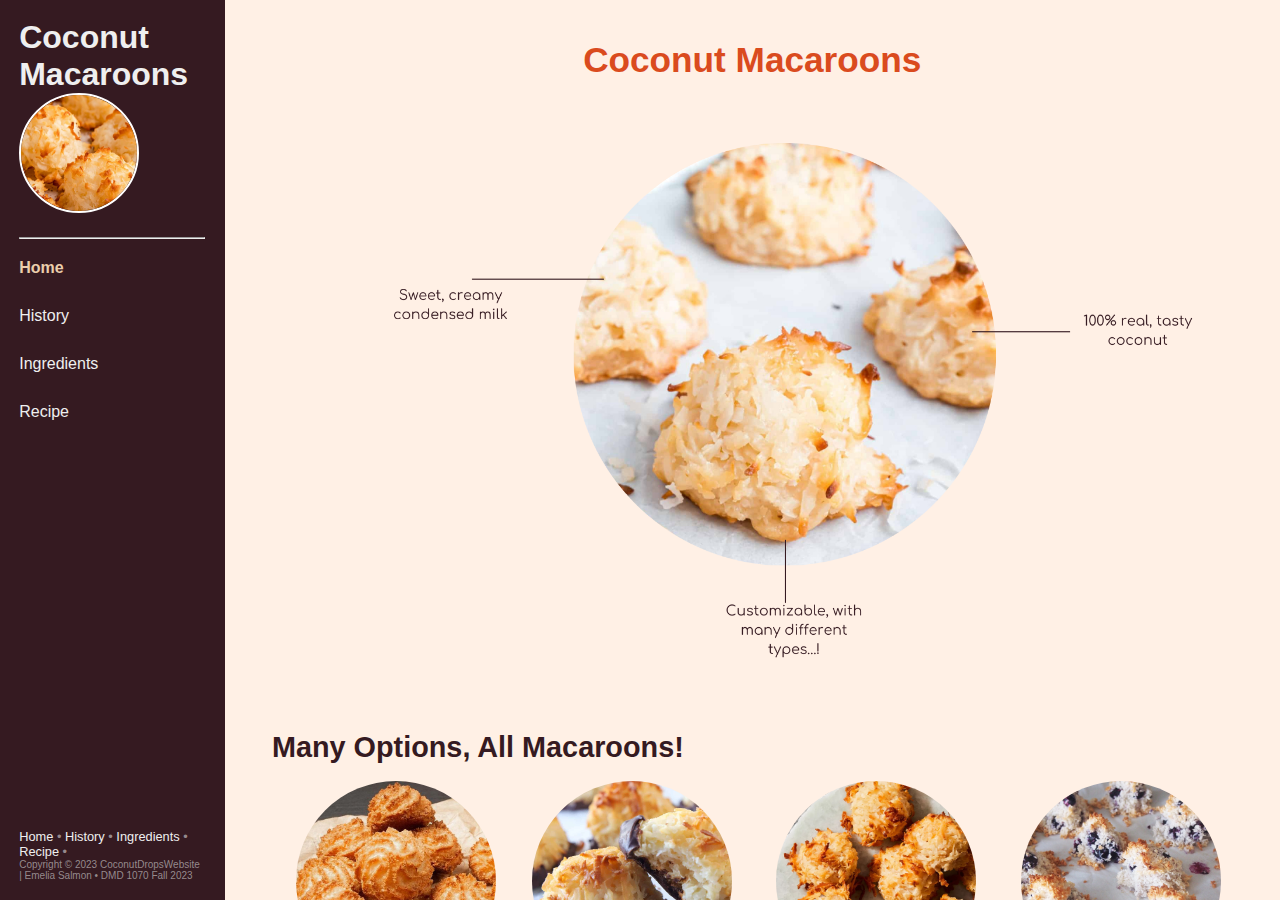
==== index.html @ 9866d41e "Add files via upload" ====
<!DOCTYPE html>
<html lang="en">
<head>
    <meta charset="UTF-8">
    <meta name="viewport" content="width=device-width, initial-scale=1.0">
    <title>Coconut Macaroons</title>
    <link rel="stylesheet" href="css/style.css">
</head>
<body>

<div class="wrapper">
    <!-- Header, vertical menu and footer text-->
    <aside class="vertical-sidebar">
        <nav>
            <h1>Coconut Macaroons</h1>
            <section class="header-img">
                <img src="./images/menu-img.jpg" alt="image of coconut macaroons">
            </section>
            <hr>
            <section class="menu">
                <ul>
                    <li><a href="index.html" class="current">Home</a></li>
                    <li><a href="history.html">History</a></li>
                    <li><a href="ingredients.html">Ingredients</a></li>
                    <li><a href="recipe.html">Recipe</a></li>
                </ul>
            </section>
        </nav>
        <section class="footer">
                <a href="index.html">Home</a> •
                <a href="history.html">History</a> •
                <a href="ingredients.html">Ingredients</a> •
                <a href="recipe.html">Recipe</a> •
                <br>
            <div class="footer-subtitle">Copyright © 2023 CoconutDropsWebsite <br>| Emelia Salmon • DMD 1070 Fall 2023</div>
        </section>
    </aside>

<!-- site content -->
    <main class="site-content">
        <!-- MAIN hero image -->
        <h1 id="hero-text">Coconut Macaroons</h1>
        <div class="hero-diagram">

        </div>
        
        <!-- Section/banner with different macaroon types -->

        <section class="section-container">
            <h2>Many Options, All Macaroons!</h2>
            <section class="img-list">
                <article>
                    <div class="img-container">
                        <img src="./images/classic.jpg" alt="macarooons simple/classic">
                    </div>
                    <h4>Classic</h4>
                    <p>The classic coconut macaroon we all know and love—shredded coconut, vanilla, and condensed milk.</p>
                </article>
                <article>
                    <div class="img-container">
                        <img src="./images/with-chocolate.jpg" alt="macaroons with chocolate">
                    </div>
                    <h4>With Chocolate</h4>
                    <p>The classic coconut macaroon, but coated with a thick, sweet chocolate at the base.</p>
                </article>
                <article>
                    <div class="img-container">
                        <img src="./images/with-spices-copy.jpg" alt="macaroons-with spices such as nutmeg">
                    </div>
                    <h4>With Spices</h4>
                    <p>Flavored with ginger, cinnamon, nutmeg,  vanilla extract and maraschino cherries for a colorful blend of spices.</p>
                </article>
                <article>
                    <div class="img-container">
                        <img src="./images/with-blueberry.jpg" alt="image of macaroons with blueberyy fillings.">
                    </div>
                    <h4>With Blueberries</h4>
                    <p>A classic macaroon with vanilla extract and nutritious wild blueberries.</p>
                </article>

            </section>
        </section>
        <section id="homepage-bottom-banner">
            <article class="banner-items">
                <h4>Ready to get started?</h4>
                <div class="button-container">
                    <div>
                    <a class="btn-white-transparent" href="history.html">
                        LEARN MORE
                    </a>
                    </div>
                    <div>
                    <a class="btn-white-transparent" href="recipe.html">
                        RECIPE
                    </a>
                    </div>
                </div>
            </article>

        </section>
    </main>

</div>
</body>
</html>
---- css/style.css ----
*{
    padding: 0;
    margin: 0;
    text-decoration: none;
    
    font-family: Nunito, helvetica, sans-serif;
    box-sizing: border-box;

}
:root{
    --normaltext: rgb(53, 26, 33);
    --accent: rgb(218, 75, 30);
    --pagebg: rgb(255, 240, 229);
    --sidebarbg: rgb(53, 26, 33);
}

body{
   background-color: var(--pagebg);
   overflow: hidden;
   height: 100vh;
   width: 100%;
}

body main{
    max-width: 85%;
    overflow-y: auto;
    overflow-x:hidden;
    background-color: var(--pagebg);
    height: 100%;
    margin: 0;
}
ul{
    margin:0;
    padding:0;
}
ul li{
    padding-left: 0;
    margin-left: 0;
}

aside{
    flex: 1, 0, 5%;
    width: 250px;
    max-width: 100%;
}

.wrapper{
    display: flex;
    justify-content: space-between;
    height: 100%;
    width: 100%;
}

h1, h2, h3, h4{
    font-family: Nunito, Helvetica, sans-serif;
    font-weight: 200px;
}

h2, h3, h4, h5{
    color: rgb(53, 26, 33);
}

main h1{
    font-size: 2.2em;
    text-align: center;
}

main h2{
    font-size: 1.8em;
}
main h4{
    font-size: 1.3em;
}

p{
    font-size: 1.05em;
    font-family: Comfortaa, Nunito, Helvetica, sans-serif;
    padding: 20px 7% 4px 7%;
    line-height: 1.4;
}


hr{
    margin-top: 20px;
}

.divider{
    border: 0.5px solid var(--accent);
}

.footer{
    font-size: 0.8em;
    color: rgba(223, 223, 223, 0.58)
}
.footer-subtitle{
    font-size: 10px;
}
/* VERTICAL SIDEBAR MENU */

.vertical-sidebar{
    /* overflow: hidden; */
    align-items: center;
    display: flex;
    color: #efefef;
    background-color: var(--sidebarbg);
    flex-direction: column;
    justify-content: space-between;
    max-width:100%;
    padding: 1.5%;
}

/* menu img */
.vertical-sidebar img{
    max-height: 120px;
    border-radius: 50%;
    border: 2px solid white;
}

.vertical-sidebar nav{
  top: 2.5%;
  bottom: 0px;
}

.vertical-sidebar section{
    position: sticky;
    top: 2.5%;
    bottom: 0px;
  }

.vertical-sidebar ul{
    list-style-type: none;
}

.vertical-sidebar li{
    padding: 20px 0 10px 0; 

}

/* Menu links A tags */

.vertical-sidebar a{
    color: #efefef;
    text-decoration: none;  
}
/* hover */
.vertical-sidebar a:hover{
   text-decoration: underline;
   color: white;
}
/* clicked */
.vertical-sidebar a:active{
    font-weight: bold;
    color: #EBCEAC;
 }
 .vertical-sidebar a.current{
    font-weight: bold;
    color: #EBCEAC;
 }

 /* ------end of menu stuff----- */

aside{
    display: flex;

}

/*----------- SITE CONTENT! ----------*/

.hero-diagram{
    background-image: url(../images/hero.png);
    background-size: cover;
    width: 100%;
    height: 630px;
}

#hero-text{
    text-align: center;
}
main .site-content{
    padding-top: 1.2%;
    padding: 0;
    margin: 0;
    max-width: 100%;
}
 /* All H1s within the main tag (site content) 
 have accent color */
main h1{
    margin: 0 3% 0 3%;
    padding-top: 40px;
    color: var(--accent);
}

/* section stuff */

.section-container{
    padding: 2% 1.5% 2% 1.5%;
    margin: 0 3% 0 3%;
}
/* img list is the container for all 4 items */
section .img-list{
    display: flex;
    width: 100%;
    align-items: stretch;
    justify-content: space-between;
}

.image-container{
    max-width: 100px;
}

.img-container img{
    border-radius: 100%;
    width: 200px;
    height: 200px;
    object-fit: cover;
}

.img-list article{
    max-height: 400px;
    max-width: 300px;
    padding: 1.8% 1.2%;
    align-items: center;
    justify-content: space-around;
    text-align: center;
}

#homepage-bottom-banner{
    background-image:  url(../images/index-bottom-banner.jpg);
    background-color: rgba(53, 26, 33, 0.38);
    background-blend-mode: multiply;
    background-size: cover;
    width: 100%;
    height: 500px;
    margin: 0;
    padding: 0;
}

.banner-items{
    color: #efefef;
    display: flex;
    justify-content: center;
    align-items: center;
    flex-direction: column;
    height: 100%; /* so the content spans full height*/
}

.banner-items h4{
    color: white;
    font-size: 40px;
    padding-bottom: 50px;
}

.button-container{
    displaY: flex;

}

.btn-white-transparent{
    border: 1px solid #efefef;
    background-color: rgba(0, 0, 0, 0);
    color: #efefef;
    padding: 20px;
    margin: 15px 10px;
}

.btn-white-transparent:hover{
    border: 1px solid white;
    background-color: rgba(255, 255, 255, 80%);
    color: var(--normaltext);
    padding: 20px;
    margin: 15px 10px;
}
.btn-white-transparent a:hover{
    color: var(--normaltext)
}

/* -------INDIVIDUAL PAGES CSS-------- */

/* history page */
#history-hero{
    background-image: url(../images/map.jpg);
    background-size: cover;
    background-color: rgba(53, 26, 33, 0.18);
    background-blend-mode: multiply;
    width: 100%;
    height: 400px;
    display: flex;
    align-items: center;
    justify-content: center;
}
#history-hero h1{
    font-size: 50px;
    color: #efefef;
    text-shadow: 2px 4px 8px rgba(31, 13, 13, 0.88);
}
#history-bottom-banner{
    background-image:  url(../images/index-hero.jpg);
    background-color: rgba(53, 26, 33, 0.38);
    background-blend-mode: multiply;
    background-size: cover;
    width: 100%;
    height: 500px;
    margin: 0;
    padding: 0;
}
#history-copy p{
    line-height: 1.8;
}

/* ------INGREDIENTS PAGE-------- */

.content-box{
    padding: 0;
    margin: auto;
}

#ingredients-hero{
    background-image: url(../images/menu-img.jpg);
    background-size: cover;
    background-position-x: left;
    background-color: rgba(53, 26, 33, 0.18);
    background-blend-mode: multiply;
    width: 100%;
    height: 400px;
    display: flex;
    align-items: center;
    justify-content: center;
}

#ingredients-hero h1{
    font-size: 50px;
    color: #efefef;
    text-shadow: 2px 4px 8px rgba(31, 13, 13, 0.48);
}

.ingredients-container{
    display: flex;
    overflow: auto;
    justify-content: space-evenly;
    align-items: center;
    margin: 50px 70px 30px 70px;
    border: 4px dotted rgba(218, 75, 30, 0.5);
}

.ingredients-group{
    display: flex;
    overflow: auto;
    width: 900px;
}

.image-container{
    max-width: 30px;
}

.ingr-container img{
    border-radius: 100%;
    width: 150px;
    height: 150px;
    object-fit: cover;
}

.ingredient-item{
    padding: 4% 1.2%;
}

.section-container h4{
    text-align: center;
    font-weight: 600;
    padding: 2px;
}

.section-container h5{
    text-align: center;
    text-transform: uppercase;
    letter-spacing: 0.5rem;
    font-weight: 150;
    padding-top: 8px;
}

.ingredients-list{
    display: flex;
    flex-wrap: wrap;
    flex-direction: column;
    align-content: center;
    height: 100px;
    gap: 10px 15px;
}
.ingredients-ul{
    display: flex;
    flex-wrap: wrap;
    flex-direction: column;
    align-content: center;
    height: 40px;
    padding: 40% 1.4%;
}

#ingredients-ul p{
    display: flex;
    flex-wrap: wrap;
    justify-content: center;
    align-content: center;
    flex-direction: row;
    height: 1000px;
    width:800px;
    gap: 10px;
}
#sources a{
        color:rgb(218, 75, 30);
        text-decoration: underline;
}
#sources a:hover{
    color: rgba(218, 75, 30, 0.7);
    text-decoration: none;
}

path{
    fill:rgb(218, 75, 30);
}

path:hover{
    fill:rgb(53, 26, 33);
}
/* --------- RECIPE PAGE------------ */

#recipe-page-wrapper{
    display: flex;
    justify-content: space-between;
    align-items: stretch;
    max-height: 100%;
}

#recipe-page-wrapper h1{
    padding-top: 20px;
}

#recipe-hero{
    background-image: url(../images/recipe-img.jpg);
    background-size: cover;
    background-position-x: left;
    background-color: rgba(79, 30, 30, 0.33);
    background-blend-mode: multiply;
    width: 800px;
    height: 100%;
    display: flex;
    align-items: center;
    justify-content: center;
}

#recipe-hero h1{
        font-size: 50px;
        color: #efefef;
        text-shadow: 2px 4px 8px rgba(31, 13, 13, 0.48);
}

#steps{
    font-size:60px;
}
#steps-subtitle{
    color: rgba(218, 75, 30, 0.6);
    font-size: 28px;
    font-weight: 600;
}

#recipe-list{
    padding: 10%;
}

#recipe-list ol{
    line-height: 2.5em;
}

#macaroons-largetxt{
    position: absolute;
    top: 0;
    right:0;
}

#macaroons-largetxt h1{
    font-size: 70px;
    writing-mode: vertical-lr;
    text-orientation: upright;
    margin:0;
    padding:0;
    text-transform: uppercase;
    color:rgba(218, 75, 30, 0.5);
    mix-blend-mode: multiply;

}
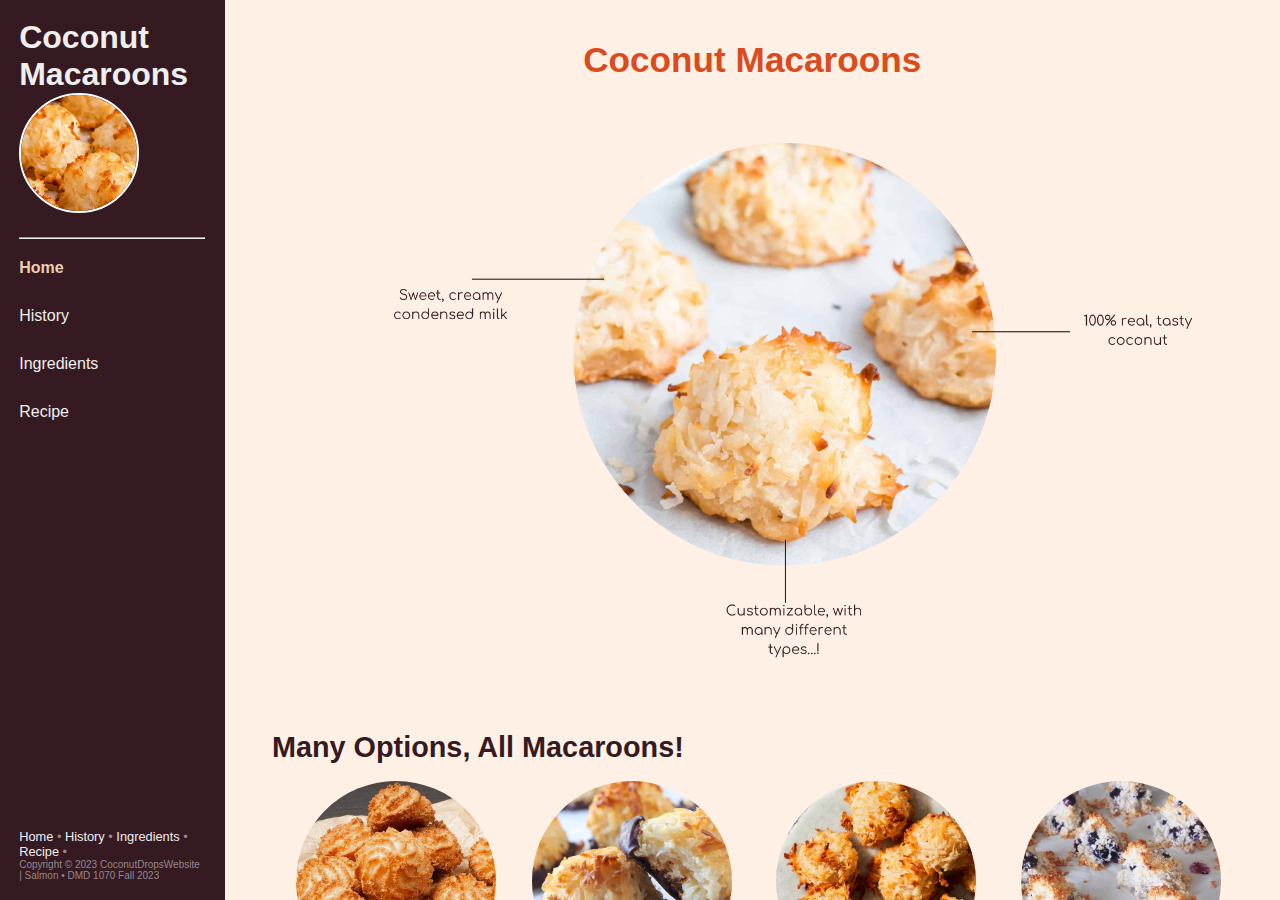
==== commit 9e917695: "Update index.html" ====
--- a/index.html
+++ b/index.html
@@ -32,7 +32,7 @@
                 <a href="ingredients.html">Ingredients</a> •
                 <a href="recipe.html">Recipe</a> •
                 <br>
-            <div class="footer-subtitle">Copyright © 2023 CoconutDropsWebsite <br>| Emelia Salmon • DMD 1070 Fall 2023</div>
+            <div class="footer-subtitle">Copyright © 2023 CoconutDropsWebsite <br>| Salmon • DMD 1070 Fall 2023</div>
         </section>
     </aside>
 
@@ -102,4 +102,4 @@
 
 </div>
 </body>
-</html>+</html>
